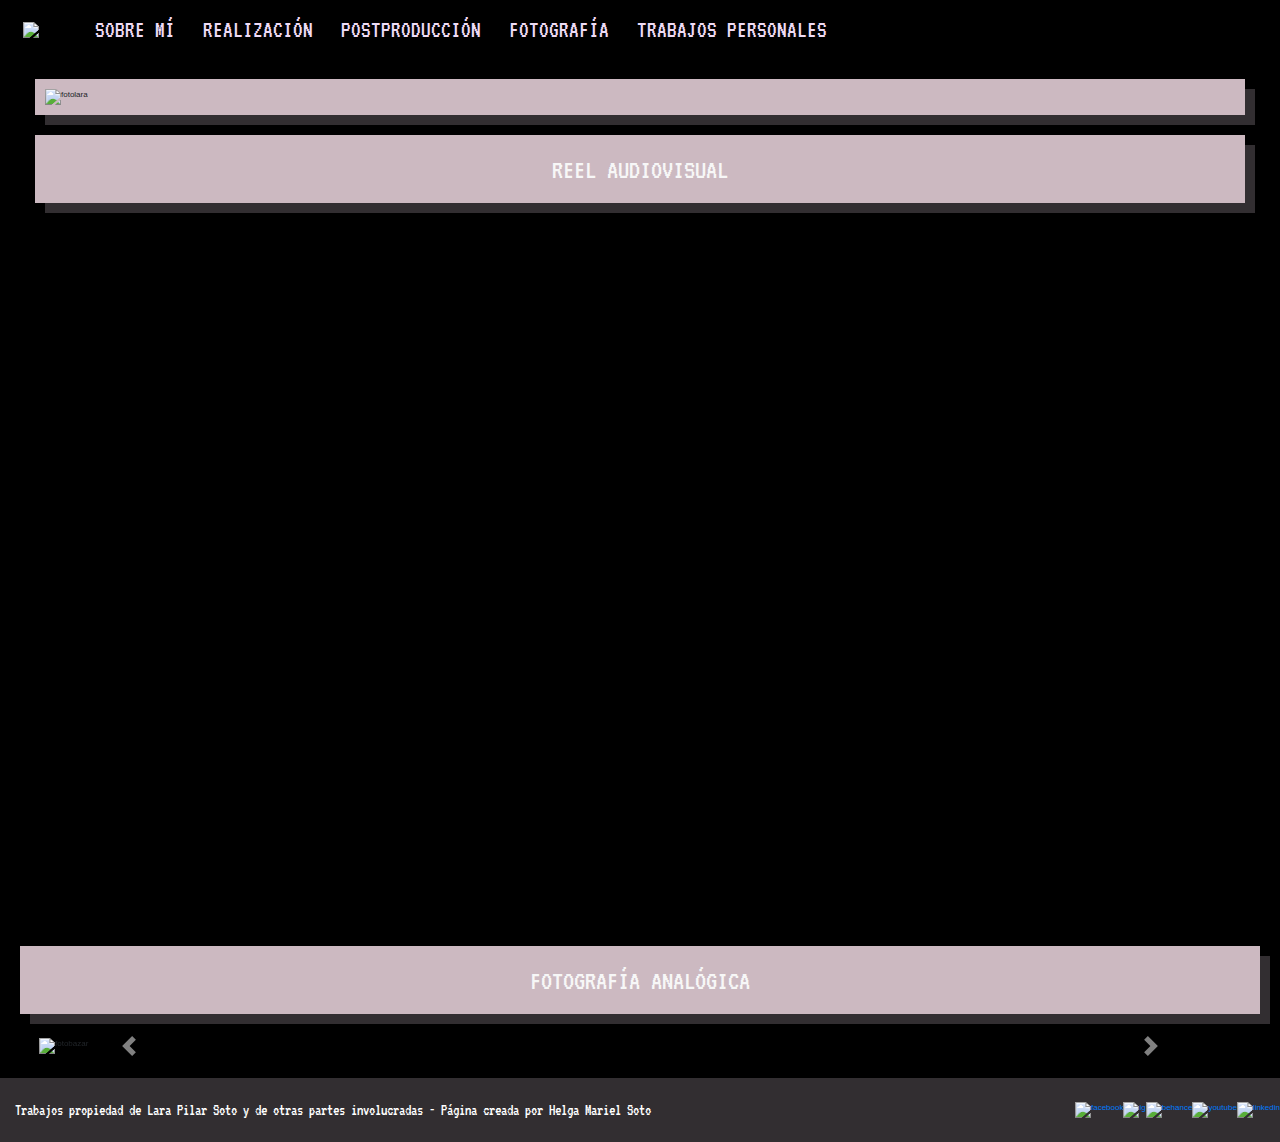
==== index.html @ 67e09b1c "Foja cero" ====
<!DOCTYPE html>
<html lang="es">

<head>
	<meta charset="UTF-8">
	<title>LARA PILAR SOTO</title>
	<meta name="description" content="Portfolio de Lara Pilar Soto, realizadora audiovisual, editora y fotógrafa">
	<meta name="keywords" content="cine, audiovisuales, fotografía, postproducción, motion graphics">
	<link rel="stylesheet" href="https://maxcdn.bootstrapcdn.com/bootstrap/4.0.0/css/bootstrap.min.css"
		integrity="sha384-Gn5384xqQ1aoWXA+058RXPxPg6fy4IWvTNh0E263XmFcJlSAwiGgFAW/dAiS6JXm" crossorigin="anonymous">
	<link rel="stylesheet" type="text/css" href="css/main.css">
	<link href="https://fonts.googleapis.com/css2?family=Ubuntu:wght@300;400;500&family=VT323&display=swap"
		rel="stylesheet">
</head>

<body>
	<header>
		<nav class="navbar navbar-expand-lg navbar-light">
			<a class="navbar-brand" href="index.html"><div class="logo"> <img src="img/logoversion2.png" class="img-fluid" alt="logo">
			</div></a>
			
			<button class="navbar-toggler" type="button" data-toggle="collapse" data-target="#navbarNav"
				aria-controls="navbarNav" aria-expanded="false" aria-label="Toggle navigation">
				<span class="navbar-toggler-icon"></span>
			</button>
			<div class="collapse navbar-collapse" id="navbarNav">
				<ul class="navbar-nav">
					<li class="nav-item">
						<a class="nav-link" href="sobremi.html">SOBRE MÍ</a>
					</li>
					<li class="nav-item">
						<a class="nav-link" href="realizacion.html">REALIZACIÓN</a>
					</li>
					<li class="nav-item">
						<a class="nav-link" href="postproduccion.html">POSTPRODUCCIÓN</a>
					</li>
					<li class="nav-item">
						<a class="nav-link" href="fotografia.html">FOTOGRAFÍA</a>
					</li>
					<li class="nav-item">
						<a class="nav-link" href="experimentacion.html">TRABAJOS PERSONALES</a>
					</li>
				</ul>
			</div>
		</nav>

	</header>
	<div class="container-fluid">
		<div class="fotoindex"> <img src="img/retratolara.png" class="img-fluid" alt="fotolara"></div>
	
	<div class="infoindex">
		<h2>REEL AUDIOVISUAL</h2>
	</div>
	<div class="embed-responsive embed-responsive-16by9">
		<iframe class="embed-responsive-item" width="560" height="315" src="https://www.youtube.com/embed/B3Bc6DsHUNM"
			frameborder="0" allow="accelerometer; autoplay; encrypted-media; gyroscope; picture-in-picture"
			allowfullscreen></iframe>
	</div>
	</div>

	<div class="infoindex">
		<h2>FOTOGRAFÍA ANALÓGICA</h2>
	</div>
</div>

	<section class="container-fluid">
		<div id="carouselExampleControls" class="carousel slide m-5" data-ride="carousel">
			<div class="carousel-inner">
				<div class="carousel-item active">
					<img class="d-block w-100 " src="img/calesita1.JPG" alt="fotobazar">
				</div>
				<div class="carousel-item">
					<img class="d-block w-100 " src="img/calesita2.jpg" alt="fotochanguito">
				</div>
				<div class="carousel-item">
					<img class="d-block w-100" src="img/calesita3.JPG" alt="fotomicro">
				</div>
				<div class="carousel-item">
					<img class="d-block w-100" src="img/calesita4.JPG" alt="fotocarpa">
				</div>
				<div class="carousel-item">
					<img class="d-block w-100" src="img/calesita5.JPG" alt="fotofuego">
				</div>
				<div class="carousel-item">
					<img class="d-block w-100" src="img/calesita6.JPG" alt="fotosubte">
				</div>

			</div>
			<a class="carousel-control-prev" href="#carouselExampleControls" role="button" data-slide="prev">
				<span class="carousel-control-prev-icon" aria-hidden="true"></span>
				<span class="sr-only">Previous</span>
			</a>
			<a class="carousel-control-next" href="#carouselExampleControls" role="button" data-slide="next">
				<span class="carousel-control-next-icon" aria-hidden="true"></span>
				<span class="sr-only">Next</span>
			</a>
		</div>
	</section>
	<footer class="footer container-fluid">
		<div class="footer__item row justify-content-between">
			<p>Trabajos propiedad de Lara Pilar Soto y de otras partes involucradas - Página creada por Helga Mariel
				Soto</p>
			<div class="d-flex align-items-center">
				<a href="https://www.facebook.com/larapilarsoto/"><img src="img/fb.png" alt="facebook"></a>
				<a href="https://www.instagram.com/madeintemperley/"><img src="img/ig.png" alt="ig"></a>
				<a href="https://www.behance.net/larapilarsoto"><img src="img/beh.png" alt="behance"></a>
				<a href="https://www.youtube.com/channel/UChAPi9dLy5pUl6xR9SkSWUQ?view_as=subscriber"><img
						src="img/yt.png" alt="youtube"></a>
				<a href="https://www.linkedin.com/in/lara-pilar-soto-454905148/"><img src="img/link.png"
						alt="linkedin"></a>
			</div>
		</div>
	</footer>
	<script src="https://code.jquery.com/jquery-3.2.1.slim.min.js"
		integrity="sha384-KJ3o2DKtIkvYIK3UENzmM7KCkRr/rE9/Qpg6aAZGJwFDMVNA/GpGFF93hXpG5KkN"
		crossorigin="anonymous"></script>
	<script src="https://cdnjs.cloudflare.com/ajax/libs/popper.js/1.12.9/umd/popper.min.js"
		integrity="sha384-ApNbgh9B+Y1QKtv3Rn7W3mgPxhU9K/ScQsAP7hUibX39j7fakFPskvXusvfa0b4Q"
		crossorigin="anonymous"></script>
	<script src="https://maxcdn.bootstrapcdn.com/bootstrap/4.0.0/js/bootstrap.min.js"
		integrity="sha384-JZR6Spejh4U02d8jOt6vLEHfe/JQGiRRSQQxSfFWpi1MquVdAyjUar5+76PVCmYl"
		crossorigin="anonymous"></script>
</body>

</html>
---- css/main.css ----
* {
  box-sizing: border-box;
  margin: 0;
  padding: 0; }

html {
  font-size: 62.5%; }

@media screen and (min-width: 576px) {
  html {
    font-size: 100%; } }

@media screen and (min-width: 768px) {
  html {
    font-size: 90%; } }

@media screen and (min-width: 992px) {
  html {
    font-size: 50%; } }

@media screen and (min-width: 1200px) {
  html {
    font-size: 50%; } }

body {
  background-image: url(../img/fondolara.jpg);
  background-color: black; }

h1 {
  font-family: 'VT323', monospace;
  color: #f7f7f7;
  font-size: 3.5rem;
  text-align: center;
  text-transform: uppercase;
  color: #322E31;
  margin: 15px;
  animation-name: aparecer;
  animation-duration: 5s; }

h2 {
  font-family: 'VT323', monospace;
  color: #f7f7f7;
  font-size: 3.5rem;
  text-align: center;
  text-transform: uppercase;
  margin-bottom: 5px;
  margin-top: 9px; }

h3 {
  font-family: 'VT323', monospace;
  color: #f7f7f7;
  font-size: 3.5rem;
  text-align: center;
  text-transform: uppercase;
  color: #322E31;
  font-size: 2rem;
  padding: 3px; }

@keyframes aparecer {
  from {
    opacity: 0; }
  to {
    opacity: 1; } }

p {
  font-family: 'Ubuntu', sans-serif;
  font-size: 2rem;
  margin: 15px; }

.infoLara ul li, .infopilar ul li {
  font-family: 'Ubuntu', sans-serif;
  font-size: 2rem;
  margin: 5px;
  list-style: none; }

.infoLara p, .infopilar p {
  text-align: center; }

.navbar-light .navbar-nav .nav-link {
  color: #eedbf5; }

.nav-item {
  font-family: 'VT323', monospace;
  font-size: 3rem; }

.nav-link {
  margin-left: 10px;
  margin-right: 10px; }

.navbar-light .navbar-toggler {
  color: #eedbf5; }

.navbar-light .navbar-toggler-icon {
  background-color: #eedbf5; }

.explicacion2 {
  margin: 20px;
  padding: 10px;
  background-color: #CCB9C1;
  box-shadow: 10px 10px #322E31; }

.explicacion3 {
  margin: 20px;
  padding: 10px;
  background-color: #CCB9C1;
  box-shadow: 10px 10px #322E31; }

.fotoindex {
  margin: 20px;
  padding: 10px;
  background-color: #CCB9C1;
  box-shadow: 10px 10px #322E31; }

.infoindex {
  margin: 20px;
  padding: 10px;
  background-color: #CCB9C1;
  box-shadow: 10px 10px #322E31; }

label {
  font-family: "VT323", monospace;
  font-size: 2.5rem; }

option {
  font-family: "VT323", monospace;
  font-size: 2.5rem; }

button {
  font-family: "VT323", monospace;
  font-size: 4rem; }

.btn-primary {
  background-color: #322E31;
  border-color: #322E31; }

.btn-primary:hover {
  color: #322E31;
  background-color: #f7f7f7;
  border-color: #f7f7f7; }

.foto {
  margin: 10px; }

fieldset {
  margin: 10px;
  padding: 5px;
  background-color: #CCB9C1;
  color: darkslategrey;
  box-shadow: 10px 10px grey; }

.fotolara {
  margin: 10px;
  padding: 10px;
  background-color: #CCB9C1;
  box-shadow: 10px 10px grey; }

.fotocv {
  margin-top: 30px; }

.infoLara, .infopilar {
  color: #322E31;
  background-color: #CCB9C1;
  box-shadow: 10px 10px #322E31;
  padding: 10px; }

.infopilar {
  padding: 5px;
  margin-top: 10px;
  width: 710px; }

.logo {
  margin: 15px;
  animation-name: nombre;
  animation-duration: 5s; }

@keyframes nombre {
  from {
    opacity: 0; }
  to {
    opacity: 1; } }

footer {
  background-color: #322E31;
  width: 100%;
  padding: 5px;
  margin-top: 15px; }

footer p {
  color: #ffffff;
  font-family: "VT323", monospace; }

.fotogaleria {
  margin: 10px; }
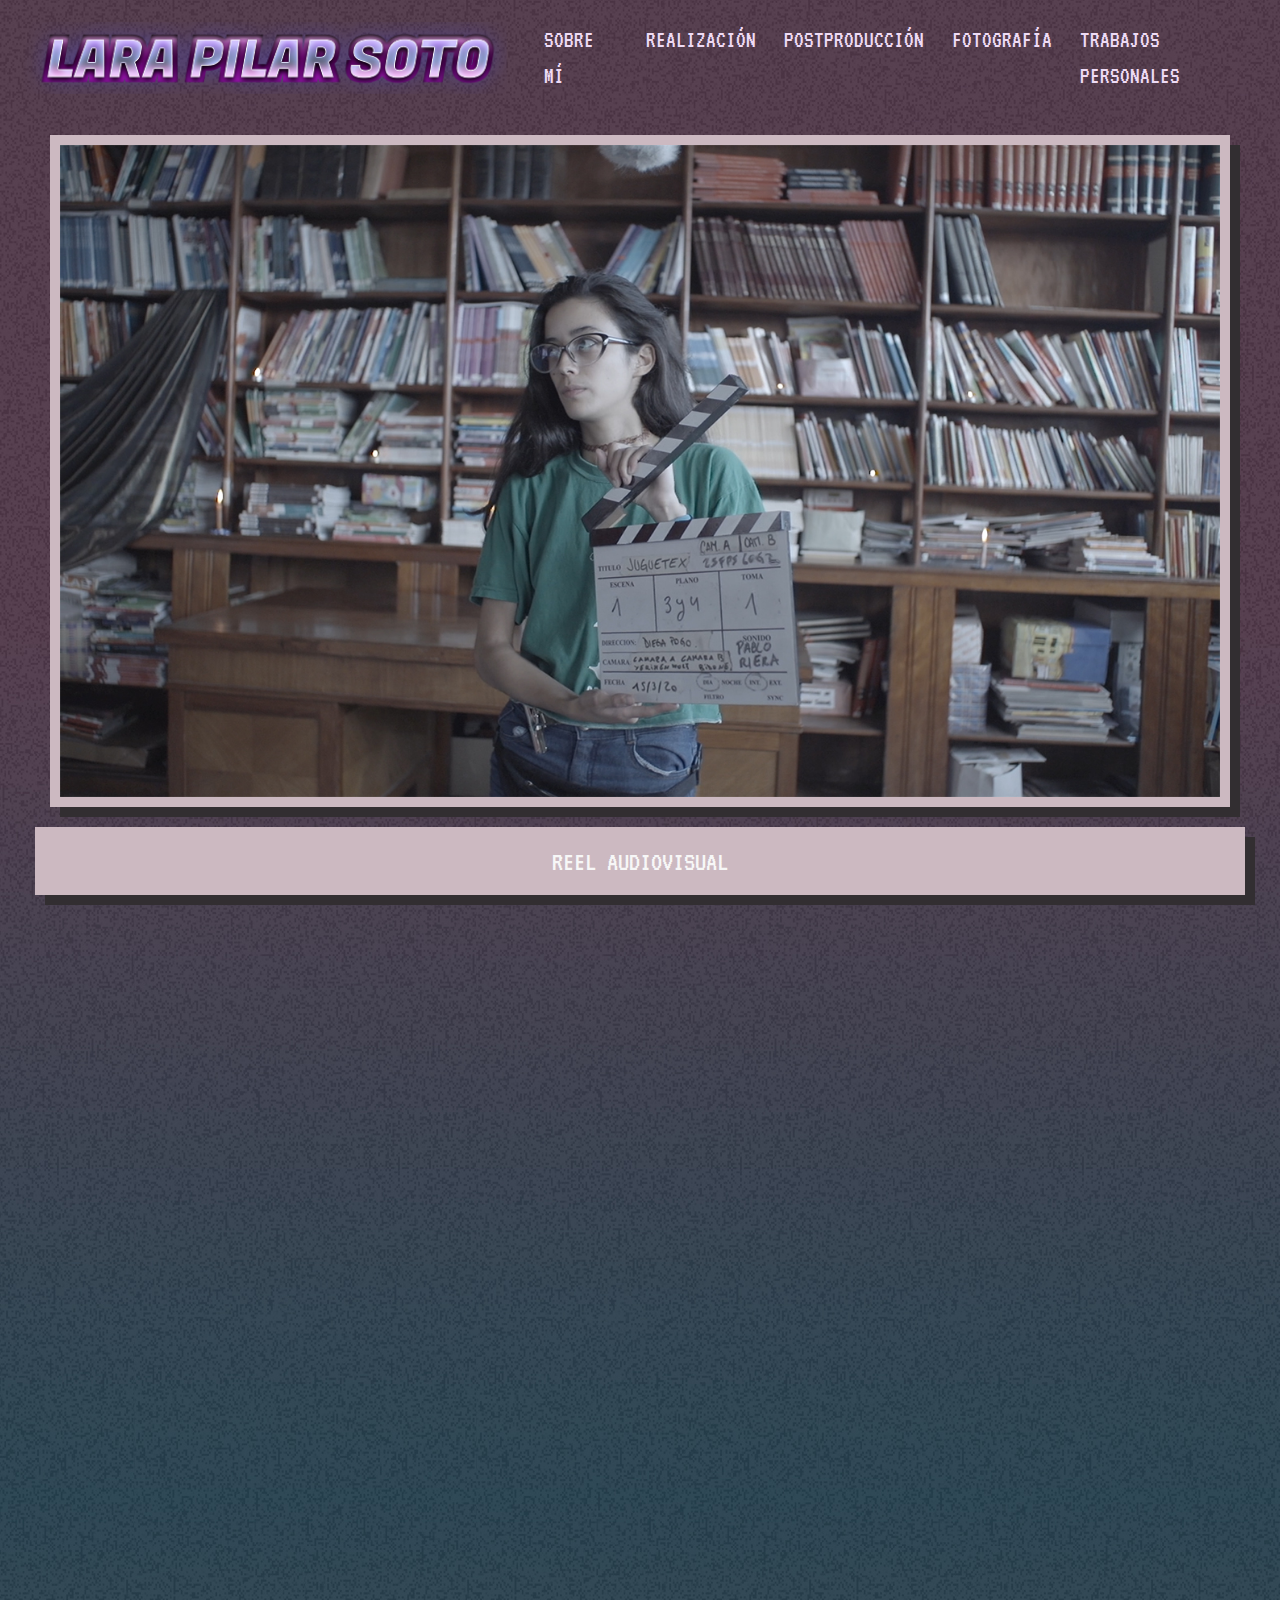
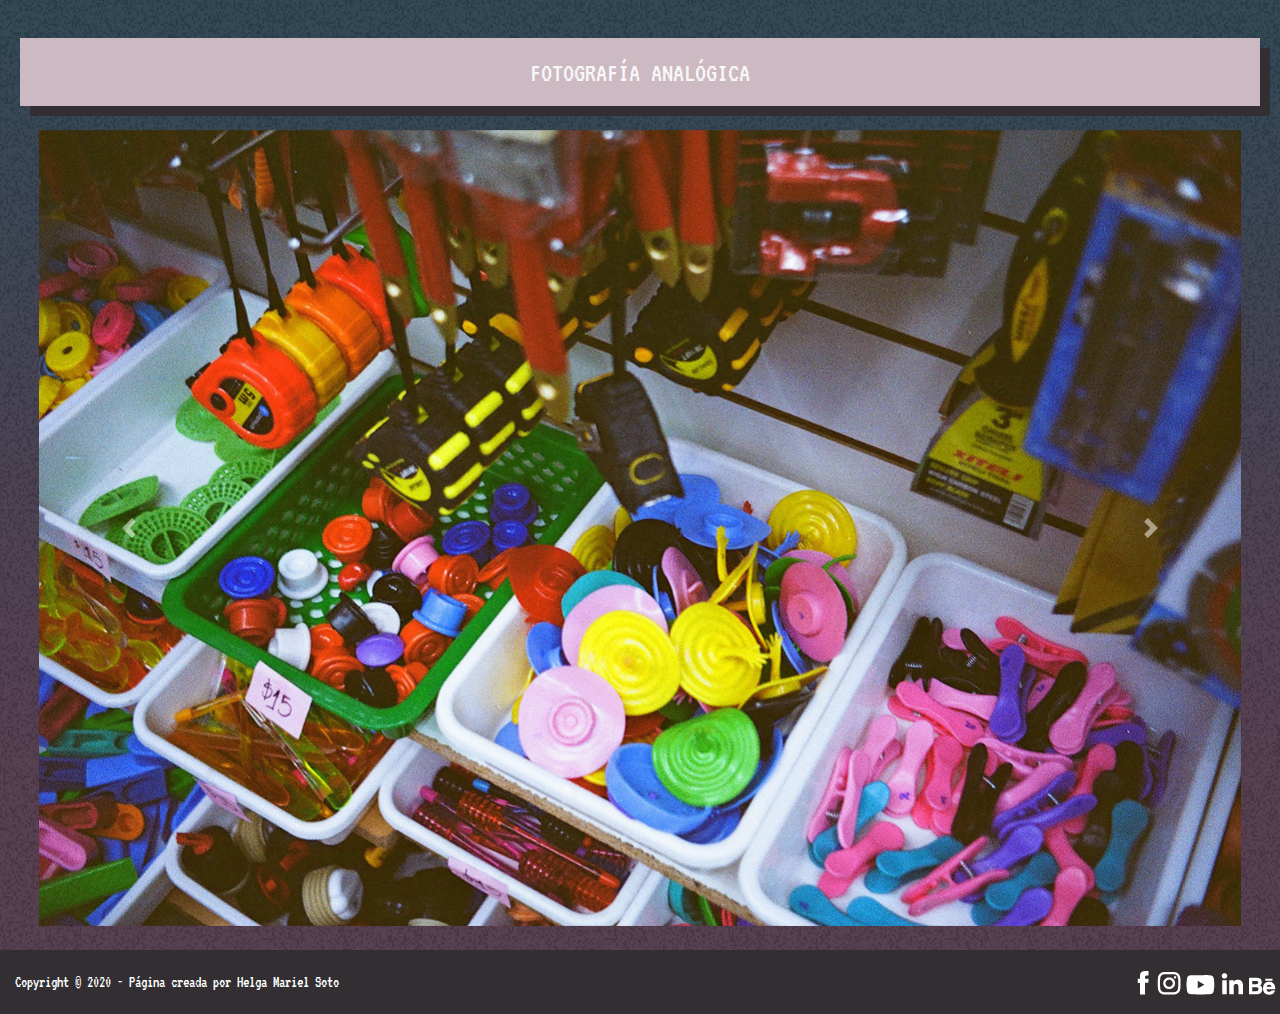
==== commit d9d60a88: "ultimos cambios" ====
--- a/index.html
+++ b/index.html
@@ -11,14 +11,17 @@
 	<link rel="stylesheet" type="text/css" href="css/main.css">
 	<link href="https://fonts.googleapis.com/css2?family=Ubuntu:wght@300;400;500&family=VT323&display=swap"
 		rel="stylesheet">
+
 </head>
 
 <body>
 	<header>
 		<nav class="navbar navbar-expand-lg navbar-light">
-			<a class="navbar-brand" href="index.html"><div class="logo"> <img src="img/logoversion2.png" class="img-fluid" alt="logo">
-			</div></a>
-			
+			<a class="navbar-brand" href="index.html">
+				<div class="logo"> <img src="img/logoversion2.png" class="img-fluid" alt="logo">
+				</div>
+			</a>
+
 			<button class="navbar-toggler" type="button" data-toggle="collapse" data-target="#navbarNav"
 				aria-controls="navbarNav" aria-expanded="false" aria-label="Toggle navigation">
 				<span class="navbar-toggler-icon"></span>
@@ -46,43 +49,46 @@
 
 	</header>
 	<div class="container-fluid">
-		<div class="fotoindex"> <img src="img/retratolara.png" class="img-fluid" alt="fotolara"></div>
-	
-	<div class="infoindex">
-		<h2>REEL AUDIOVISUAL</h2>
-	</div>
-	<div class="embed-responsive embed-responsive-16by9">
-		<iframe class="embed-responsive-item" width="560" height="315" src="https://www.youtube.com/embed/B3Bc6DsHUNM"
-			frameborder="0" allow="accelerometer; autoplay; encrypted-media; gyroscope; picture-in-picture"
-			allowfullscreen></iframe>
-	</div>
+		<div class="col-12">
+			<div class="fotoindex"> <img src="img/retratolara.jpg" class="img-fluid" alt="fotolara"></div>
+		</div>
+
+		<div class="infoindex">
+			<h2>REEL AUDIOVISUAL</h2>
+		</div>
+		<div class="embed-responsive embed-responsive-16by9">
+			<iframe class="embed-responsive-item" width="560" height="315"
+				src="https://www.youtube.com/embed/B3Bc6DsHUNM" frameborder="0"
+				allow="accelerometer; autoplay; encrypted-media; gyroscope; picture-in-picture"
+				allowfullscreen></iframe>
+		</div>
 	</div>
 
 	<div class="infoindex">
 		<h2>FOTOGRAFÍA ANALÓGICA</h2>
 	</div>
-</div>
+	</div>
 
 	<section class="container-fluid">
 		<div id="carouselExampleControls" class="carousel slide m-5" data-ride="carousel">
 			<div class="carousel-inner">
 				<div class="carousel-item active">
-					<img class="d-block w-100 " src="img/calesita1.JPG" alt="fotobazar">
+					<img class="d-block w-100 " src="img/carusel1.jpg" alt="fotobazar">
 				</div>
 				<div class="carousel-item">
-					<img class="d-block w-100 " src="img/calesita2.jpg" alt="fotochanguito">
+					<img class="d-block w-100 " src="img/carusel2.jpg" alt="fotochanguito">
 				</div>
 				<div class="carousel-item">
-					<img class="d-block w-100" src="img/calesita3.JPG" alt="fotomicro">
+					<img class="d-block w-100" src="img/carusel3.jpg" alt="fotomicro">
 				</div>
 				<div class="carousel-item">
-					<img class="d-block w-100" src="img/calesita4.JPG" alt="fotocarpa">
+					<img class="d-block w-100" src="img/carusel4.jpg" alt="fotocarpa">
 				</div>
 				<div class="carousel-item">
-					<img class="d-block w-100" src="img/calesita5.JPG" alt="fotofuego">
+					<img class="d-block w-100" src="img/carusel5.jpg" alt="fotofuego">
 				</div>
 				<div class="carousel-item">
-					<img class="d-block w-100" src="img/calesita6.JPG" alt="fotosubte">
+					<img class="d-block w-100" src="img/carusel6.jpg" alt="fotosubte">
 				</div>
 
 			</div>
@@ -96,18 +102,17 @@
 			</a>
 		</div>
 	</section>
-	<footer class="footer container-fluid">
-		<div class="footer__item row justify-content-between">
-			<p>Trabajos propiedad de Lara Pilar Soto y de otras partes involucradas - Página creada por Helga Mariel
-				Soto</p>
-			<div class="d-flex align-items-center">
+	<footer class="container-fluid">
+		<div class="row justify-content-between align-items-center">
+			<p>Copyright © 2020 - Página creada por Helga Mariel Soto</p>
+			<div class="d-flex align-items-end m-1">
 				<a href="https://www.facebook.com/larapilarsoto/"><img src="img/fb.png" alt="facebook"></a>
 				<a href="https://www.instagram.com/madeintemperley/"><img src="img/ig.png" alt="ig"></a>
+				<a href="https://www.youtube.com/channel/UChAPi9dLy5pUl6xR9SkSWUQ?view_as=subscriber"><img
+					src="img/yt.png" alt="youtube"></a>
+					<a href="https://www.linkedin.com/in/lara-pilar-soto-454905148/"><img src="img/link.png"
+						alt="linkedin"></a>
 				<a href="https://www.behance.net/larapilarsoto"><img src="img/beh.png" alt="behance"></a>
-				<a href="https://www.youtube.com/channel/UChAPi9dLy5pUl6xR9SkSWUQ?view_as=subscriber"><img
-						src="img/yt.png" alt="youtube"></a>
-				<a href="https://www.linkedin.com/in/lara-pilar-soto-454905148/"><img src="img/link.png"
-						alt="linkedin"></a>
 			</div>
 		</div>
 	</footer>
--- a/css/main.css
+++ b/css/main.css
@@ -67,13 +67,13 @@
   font-size: 2rem;
   margin: 15px; }
 
-.infoLara ul li, .infopilar ul li {
+.infoLara ul li, .infoLarados ul li, .infopilar ul li {
   font-family: 'Ubuntu', sans-serif;
   font-size: 2rem;
   margin: 5px;
   list-style: none; }
 
-.infoLara p, .infopilar p {
+.infoLara p, .infoLarados p, .infopilar p {
   text-align: center; }
 
 .navbar-light .navbar-nav .nav-link {
@@ -103,20 +103,21 @@
   margin: 20px;
   padding: 10px;
   background-color: #CCB9C1;
+  box-shadow: 10px 10px #322E31;
+  padding: 15px; }
+
+.fotoindex {
+  margin: 20px;
+  padding: 10px;
+  background-color: #CCB9C1;
   box-shadow: 10px 10px #322E31; }
 
-.fotoindex {
+.infoindex {
   margin: 20px;
   padding: 10px;
   background-color: #CCB9C1;
   box-shadow: 10px 10px #322E31; }
 
-.infoindex {
-  margin: 20px;
-  padding: 10px;
-  background-color: #CCB9C1;
-  box-shadow: 10px 10px #322E31; }
-
 label {
   font-family: "VT323", monospace;
   font-size: 2.5rem; }
@@ -128,6 +129,12 @@
 button {
   font-family: "VT323", monospace;
   font-size: 4rem; }
+
+.form-control {
+  padding: 1,5rem; }
+
+.btn {
+  font-size: 2rem; }
 
 .btn-primary {
   background-color: #322E31;
@@ -138,6 +145,13 @@
   background-color: #f7f7f7;
   border-color: #f7f7f7; }
 
+#exampleFormControlSelect1 {
+  font-size: 2rem;
+  font-family: "VT323", monospace; }
+
+img {
+  object-fit: cover; }
+
 .foto {
   margin: 10px; }
 
@@ -157,16 +171,29 @@
 .fotocv {
   margin-top: 30px; }
 
-.infoLara, .infopilar {
+.infoLara, .infoLarados, .infopilar {
   color: #322E31;
   background-color: #CCB9C1;
   box-shadow: 10px 10px #322E31;
   padding: 10px; }
 
+.infoLarados {
+  text-align: center; }
+
+.infoLarados a {
+  font-family: 'VT323', monospace;
+  color: #f7f7f7;
+  font-size: 3.5rem;
+  text-align: center;
+  text-transform: uppercase; }
+
+.infoLarados a:hover {
+  text-decoration: none;
+  color: #322E31; }
+
 .infopilar {
   padding: 5px;
-  margin-top: 10px;
-  width: 710px; }
+  margin-top: 10px; }
 
 .logo {
   margin: 15px;
@@ -191,3 +218,19 @@
 
 .fotogaleria {
   margin: 10px; }
+
+.descripcionfoto {
+  display: none;
+  position: absolute;
+  background-color: #322E31;
+  font-family: "VT323", monospace;
+  color: #f7f7f7;
+  font-size: 3rem;
+  text-align: center;
+  object-fit: scale-down; }
+
+.fotogaleria:hover {
+  opacity: 0.5; }
+
+.fotogaleria:hover .descripcionfoto {
+  display: block; }
